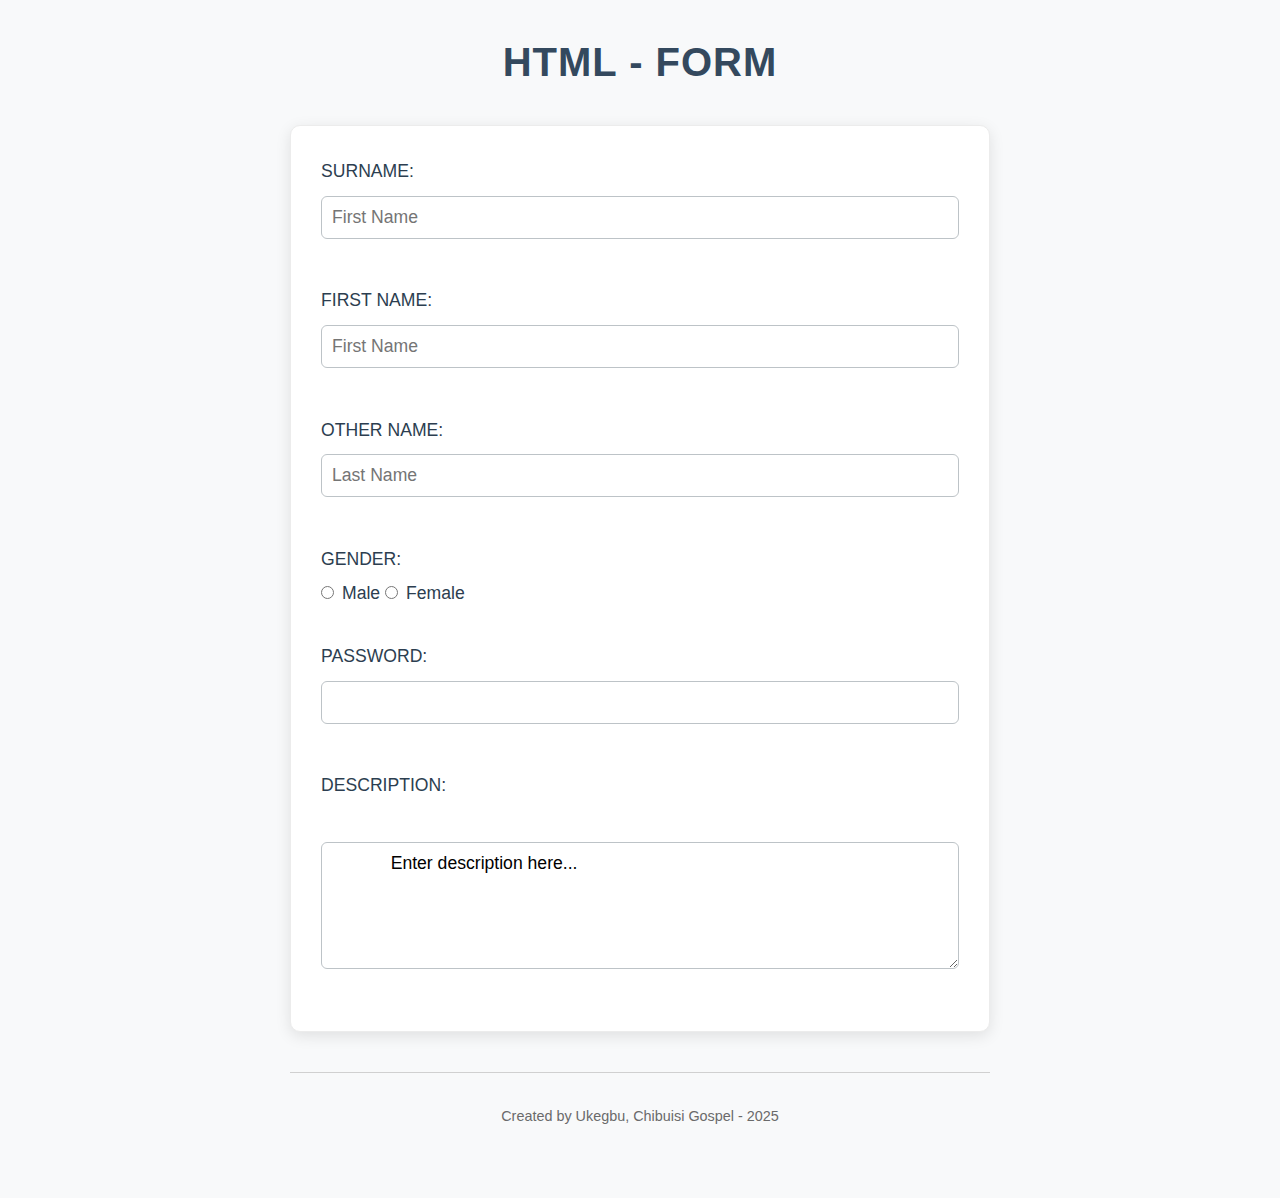
==== index.html @ e05a76f0 "Initial commit" ====
<html lang="en">
<head>
    <meta charset="UTF-8">
    <meta name="viewport" content="width=device-width, initial-scale=1.0">
    <title>CSC501 Practical</title>
    <link rel="stylesheet" href="style.css">
</head>
<body>
    <h1 class="title">HTML - FORM</h1>
    <div class="form">
        <form>
        SURNAME: <input type="text" name="first name" placeholder="First Name">
        <br>
        <br>
        FIRST NAME: <input type="text" name="first name" placeholder="First Name">
        <br>
        <br>
        OTHER NAME: <input type="text" name="last name" placeholder="Last Name">
        <br>
        <br>
        GENDER: 
        <br>
        <input type="radio" name="male">Male
        <input type="radio" name="male">Female
        <br>
        <br>
        PASSWORD:
        <input type="password" maxlength="10">
        <br>
        <br>
        DESCRIPTION:
        <br>
        <br>
        <textarea rows="5" cols="50" name="description" class="desc">
            Enter description here...
        </textarea>
        </form>
    </div>
</body>
<footer>
    <p>Created by Ukegbu, Chibuisi Gospel - 2025</p>
</footer>
</html>
---- style.css ----
body {
    font-family: "Gill Sans MT", Arial, sans-serif;
    max-width: 700px;
    margin: 0 auto;
    padding: 40px 20px;
    background-color: #f8f9fa;
    color: #2c3e50;
}

.title {
    text-align: center;
    color: #34495e;
    margin-bottom: 40px;
    font-size: 2.5em;
    letter-spacing: 1px;
    text-transform: uppercase;
}

.form {
    background-color: #ffffff;
    padding: 30px;
    border-radius: 10px;
    box-shadow: 0 4px 15px rgba(0,0,0,0.1);
    border: 1px solid #ececec;
}

input[type="text"],
input[type="password"],
textarea {
    width: 100%;
    padding: 10px;
    margin: 8px 0 15px 0;
    border: 1px solid #bdc3c7;
    border-radius: 6px;
    box-sizing: border-box;
    font-family: "Gill Sans MT", Arial, sans-serif;
    font-size: 1em;
    transition: border-color 0.3s ease;
}

input[type="text"]:focus,
input[type="password"]:focus,
textarea:focus {
    border-color: #3498db;
    outline: none;
}

input[type="radio"] {
    margin: 10px 8px 10px 0;
    accent-color: #3498db;
}

textarea {
    resize: vertical;
    min-height: 100px;
}

form {
    line-height: 1.8;
    font-size: 1.1em;
}
footer {
    text-align: center;
    padding: 20px 0;
    font-size: 0.9em;
    color: #6a6a6a;
    margin-top: 40px;
    border-top: 1px solid #d0d0d0;
    grid-column: 1 / -1;
}
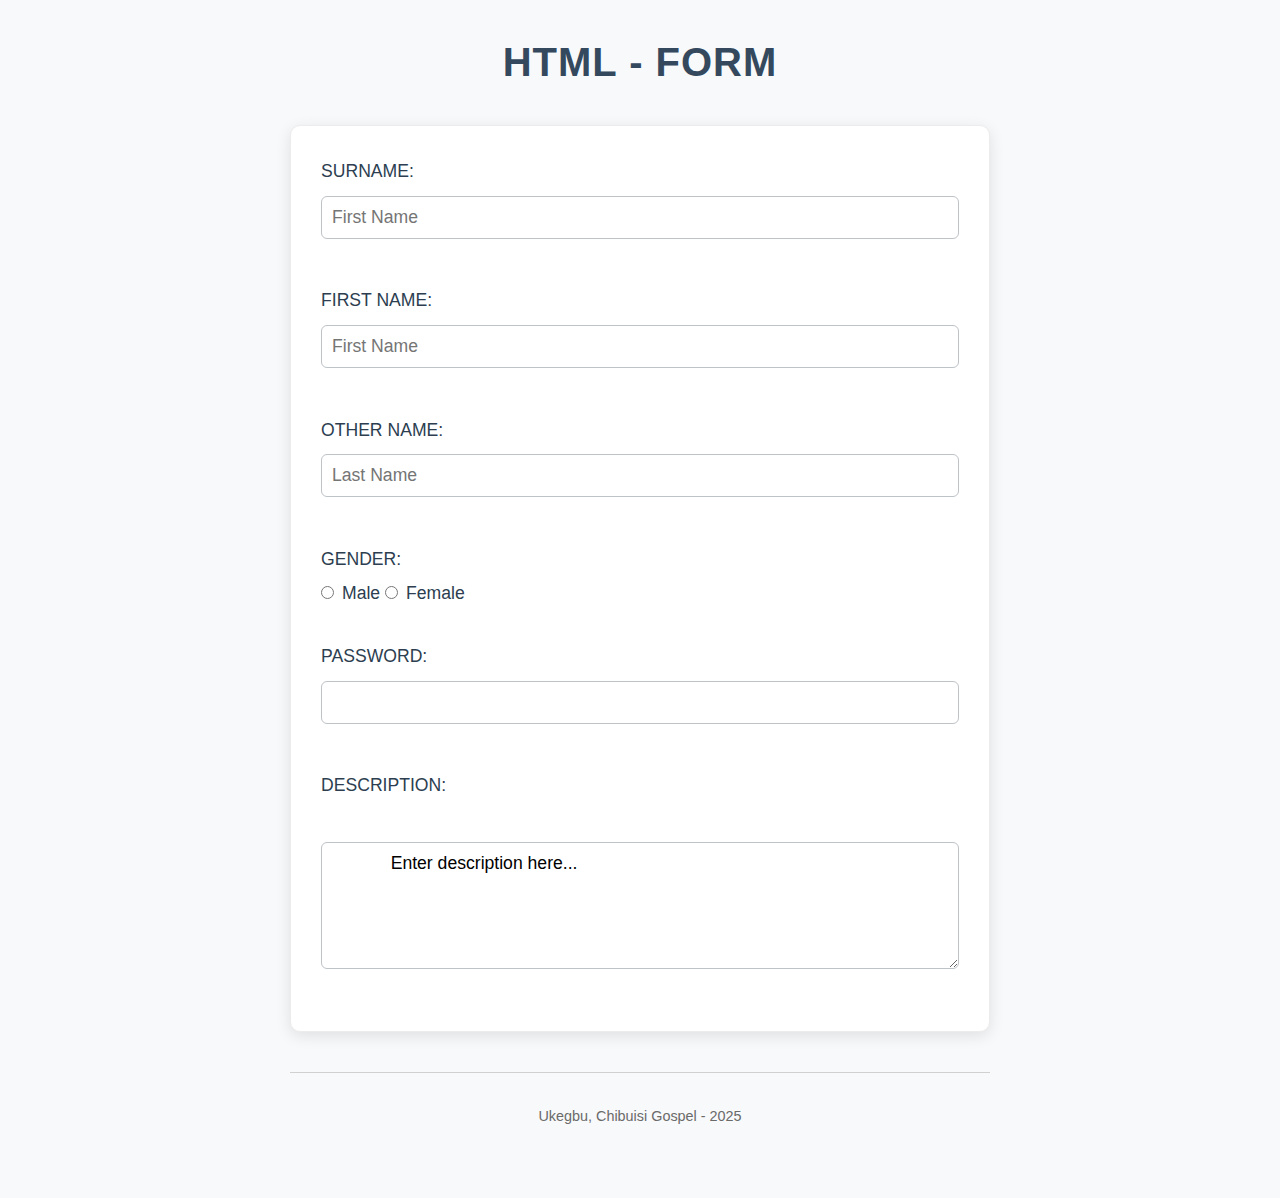
==== commit 7ffaf1d8: "Done" ====
--- a/index.html
+++ b/index.html
@@ -38,6 +38,6 @@
     </div>
 </body>
 <footer>
-    <p>Created by Ukegbu, Chibuisi Gospel - 2025</p>
+    <p>Ukegbu, Chibuisi Gospel - <a href="Books.html">2025</p>
 </footer>
 </html>--- a/style.css
+++ b/style.css
@@ -67,4 +67,8 @@
     margin-top: 40px;
     border-top: 1px solid #d0d0d0;
     grid-column: 1 / -1;
+}
+a {
+    text-decoration: none;
+    color: #6a6a6a;
 }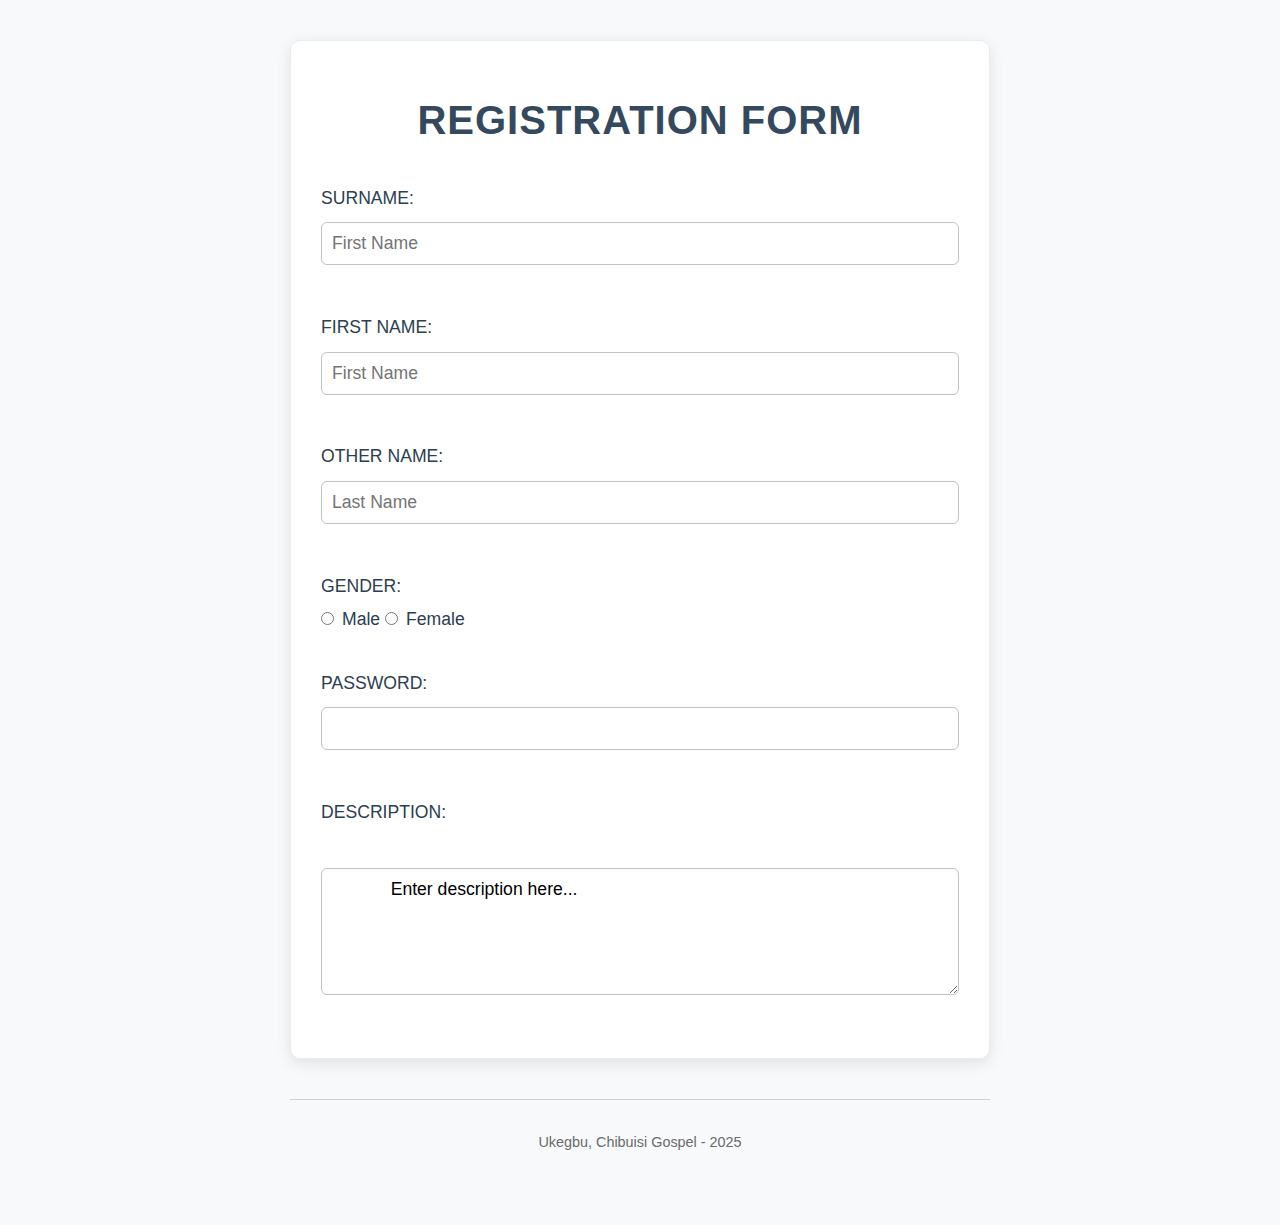
==== commit 82376c1d: "Added proper title" ====
--- a/index.html
+++ b/index.html
@@ -1,13 +1,15 @@
 <html lang="en">
 <head>
+    <link href="https://fonts.googleapis.com/css2?family=Montserrat:wght@400;700&display=swap" rel="stylesheet">
     <meta charset="UTF-8">
     <meta name="viewport" content="width=device-width, initial-scale=1.0">
     <title>CSC501 Practical</title>
     <link rel="stylesheet" href="style.css">
 </head>
 <body>
-    <h1 class="title">HTML - FORM</h1>
+    
     <div class="form">
+        <h1 class="title">REGISTRATION FORM</h1>
         <form>
         SURNAME: <input type="text" name="first name" placeholder="First Name">
         <br>
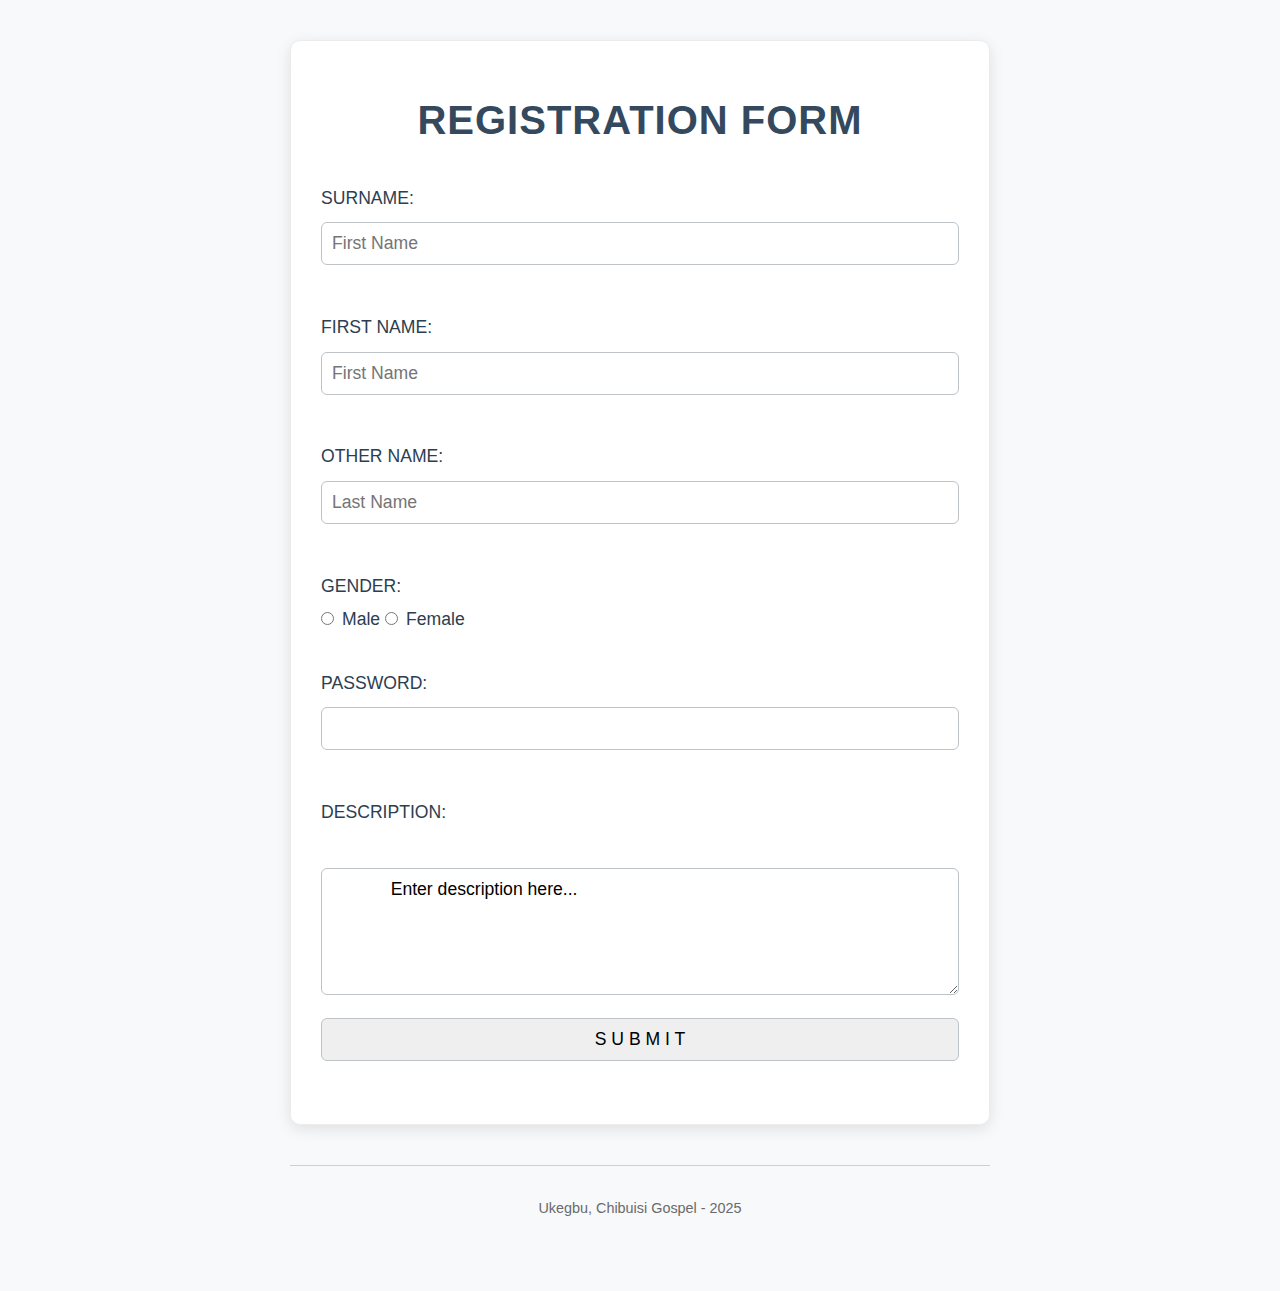
==== commit c88495b8: "Added Amination" ====
--- a/index.html
+++ b/index.html
@@ -36,10 +36,13 @@
         <textarea rows="5" cols="50" name="description" class="desc">
             Enter description here...
         </textarea>
+        <div class="submit">
+            <button onclick="location.href='Books.html';"> S U B M I T </button>
+        </div>
         </form>
     </div>
 </body>
 <footer>
-    <p>Ukegbu, Chibuisi Gospel - <a href="Books.html">2025</p>
+    <p> Ukegbu, Chibuisi Gospel - <a href="Books.html">2025</p>
 </footer>
 </html>--- a/style.css
+++ b/style.css
@@ -71,4 +71,16 @@
 a {
     text-decoration: none;
     color: #6a6a6a;
+}
+.submit button{
+    text-align: center;
+    width: 100%;
+    padding: 10px;
+    margin: 8px 0 15px 0;
+    border: 1px solid #bdc3c7;
+    border-radius: 6px;
+    box-sizing: border-box;
+    font-family: "Gill Sans MT", Arial, sans-serif;
+    font-size: 1em;
+    transition: border-color 0.3s ease;
 }